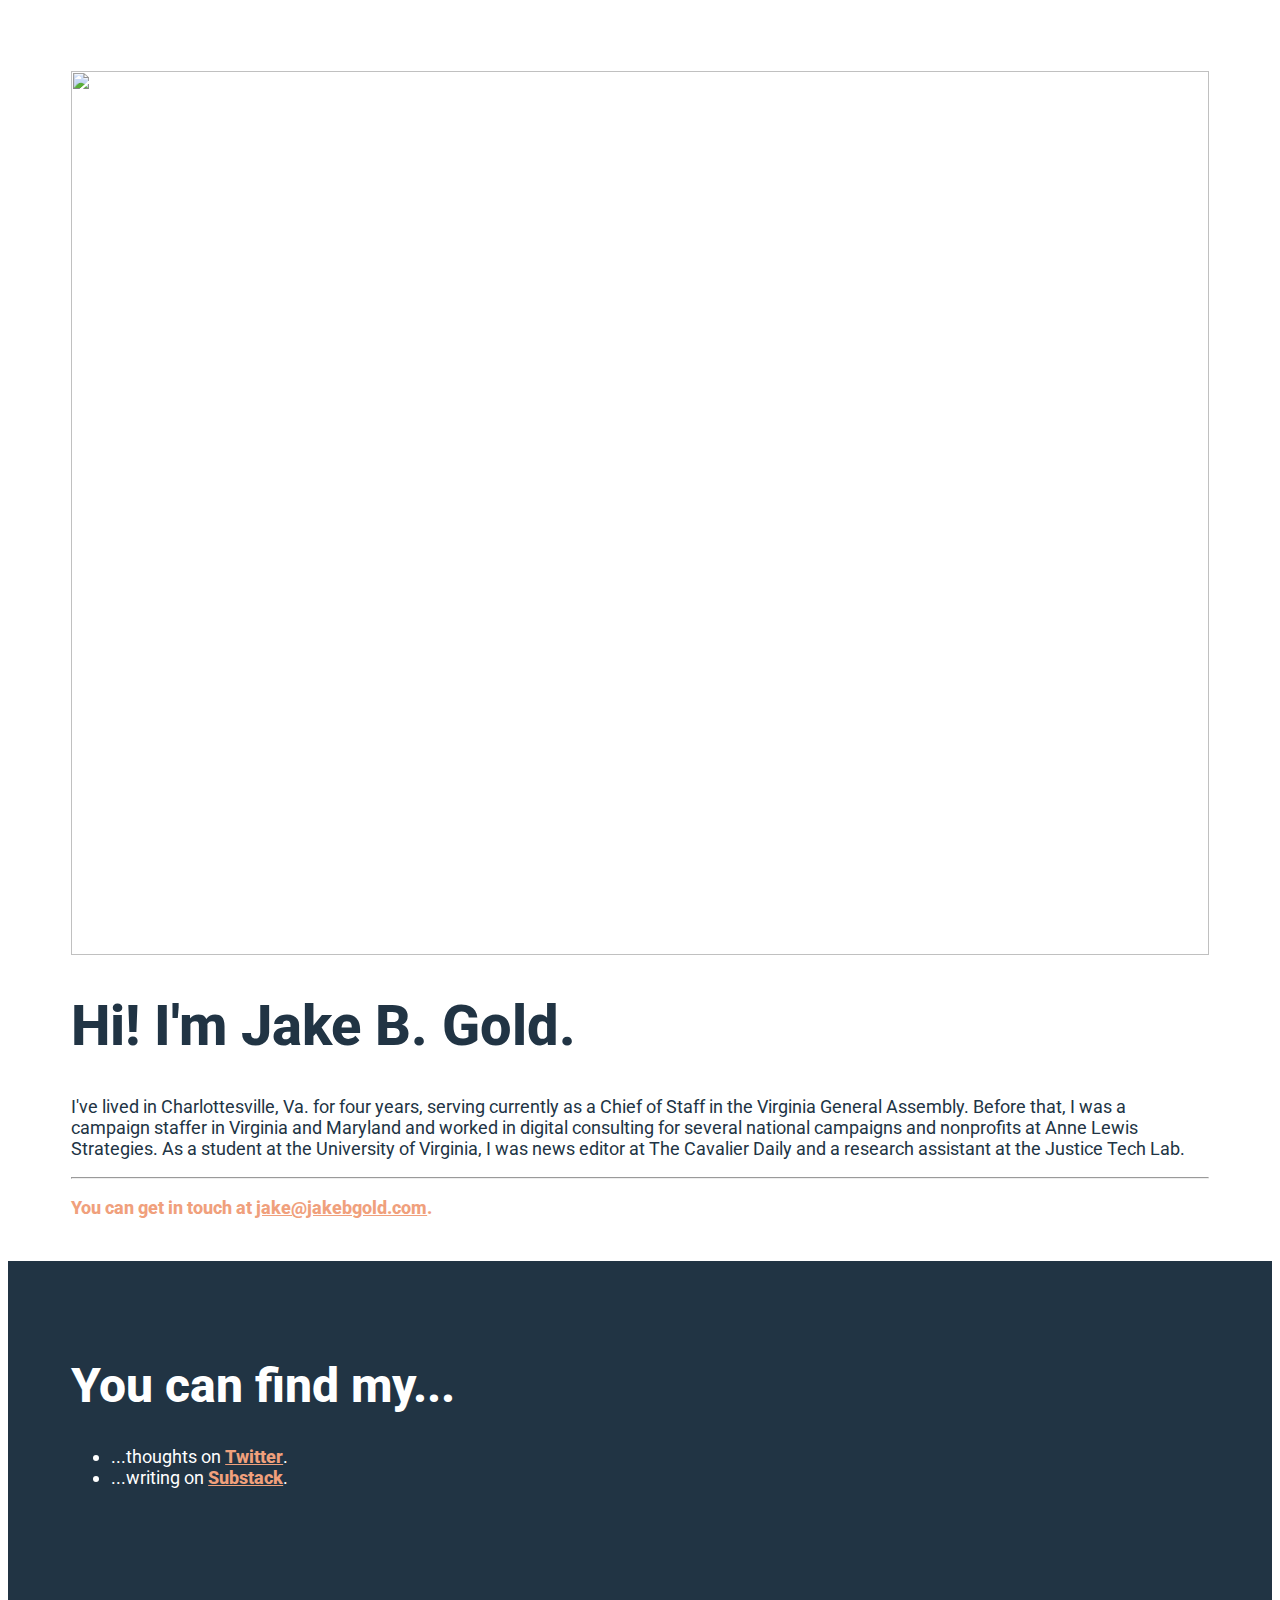
==== index.html @ dd89dd4c "fixing link" ====
<link rel="stylesheet" href="https://stackpath.bootstrapcdn.com/bootstrap/4.5.0/css/bootstrap.min.css"
    integrity="sha384-9aIt2nRpC12Uk9gS9baDl411NQApFmC26EwAOH8WgZl5MYYxFfc+NcPb1dKGj7Sk" crossorigin="anonymous">
<link
    href="https://fonts.googleapis.com/css2?family=Roboto:ital,wght@0,100;0,300;0,400;0,500;0,700;0,900;1,100;1,300;1,400;1,500;1,700;1,900&display=swap"
    rel="stylesheet">

<head>
    <title>Jake B. Gold</title>
    <link rel="icon" href="icons/logo1.jpg">

    <style>
        body {
            font-family: 'Roboto', sans-serif;
        }

        .strata {
            padding: 5% 5% 2% 5%;
            color: #213444
        }

        p,
        li {
            font-size: 18px;
        }

        h1 {
            font-size: 48px;
        }

        a {
            color: #F0A07C;
            text-decoration: underline;
            font-weight: 800;
        }

        a:hover {
            color: #F0A07C;
        }

        li {
            color: white;
        }
    </style>
</head>

<body>
    <div style="background-color: white;" class="strata">
        <div class="container" style="margin: 0; padding: 0;">
            <div class="row">
                <div class="col-lg-4">
                    <img src="images/Headshots/USPS_Sweatshirt.jpeg" style="width: 100%;">
                </div>
                <div class="col-lg-8">
                    <h1 style="color: #213444; font-weight: 800; font-size: 56px;">Hi! I'm Jake B. Gold.</h1>

                    <p>I've lived in Charlottesville, Va. for four years, serving currently as
                        a Chief of Staff in the
                        Virginia
                        General Assembly. Before that, I was a campaign staffer in Virginia and Maryland
                        and worked in digital consulting for several national campaigns
                        and
                        nonprofits at Anne Lewis Strategies. As a student at the University of Virginia, I was news
                        editor at The Cavalier Daily
                        and
                        a
                        research assistant at the Justice Tech
                        Lab.</p>

                    <hr>
                    </hr>
                    <p>
                        <font style="color: #F0A07C; font-weight: 800;">You can get in touch at
                            <a href="mailto:jake@jakebgold.com"
                                style="color: #F0A07C; text-decoration: underline; ">jake@jakebgold.com</a>.</font>
                    </p>
                </div>

            </div>

        </div>

    </div>
    <div style="background-color: #213444; min-height: 50%;" class="strata">
        <h1 style="color: white; font-weight: 800;">You can find my...</h1>
        <p style="color: white;">
            <ul>
                <li>...thoughts on <a href="https://www.twitter.com/jakebgold">Twitter</a>.
                </li>
                <li>...writing on <a href="https://jakebgold.substack.com/">Substack</a>.
                </li>
            </ul>
        </p>




    </div>
</body>
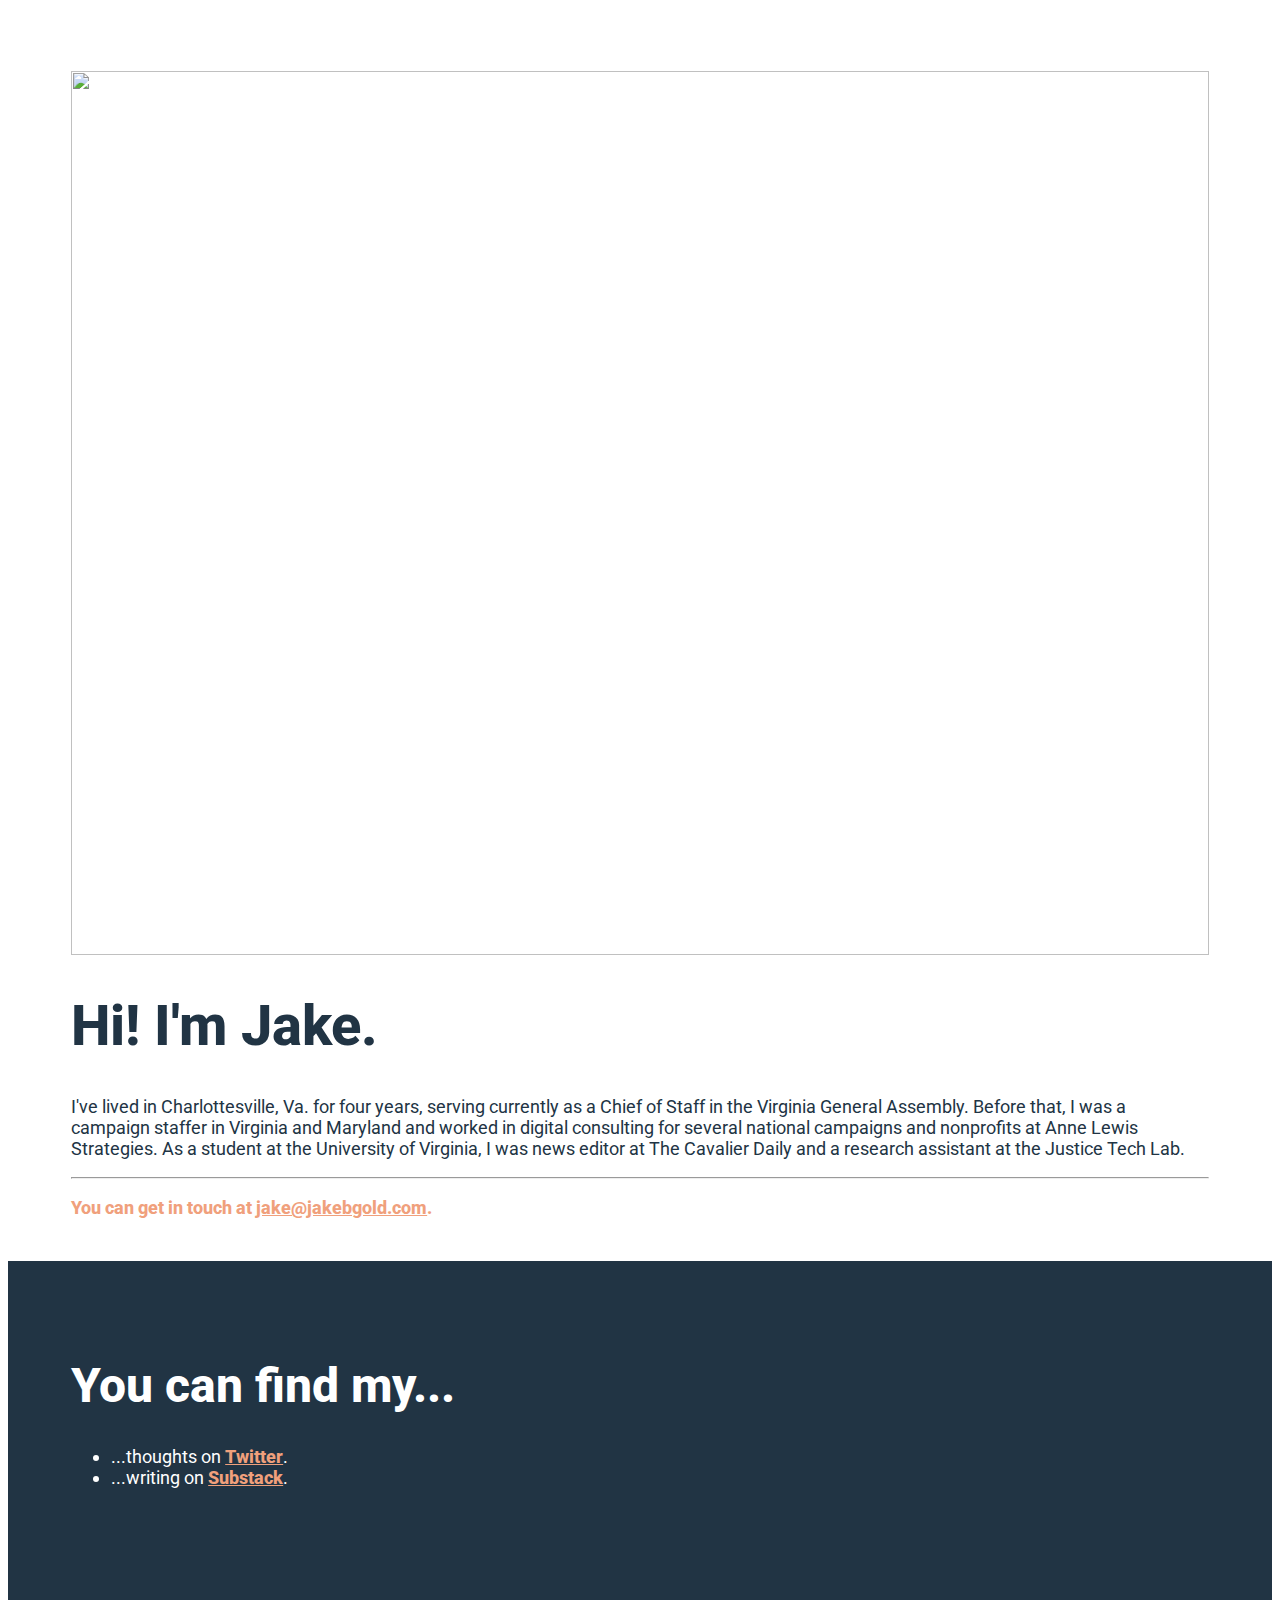
==== commit c4057b9a: "updated resposnive tag" ====
--- a/index.html
+++ b/index.html
@@ -7,6 +7,7 @@
 <head>
     <title>Jake B. Gold</title>
     <link rel="icon" href="icons/logo1.jpg">
+    <meta name="viewport" content="width=device-width, initial-scale=1.0">
 
     <style>
         body {
@@ -51,7 +52,7 @@
                     <img src="images/Headshots/USPS_Sweatshirt.jpeg" style="width: 100%;">
                 </div>
                 <div class="col-lg-8">
-                    <h1 style="color: #213444; font-weight: 800; font-size: 56px;">Hi! I'm Jake B. Gold.</h1>
+                    <h1 style="color: #213444; font-weight: 800; font-size: 56px;">Hi! I'm Jake.</h1>
 
                     <p>I've lived in Charlottesville, Va. for four years, serving currently as
                         a Chief of Staff in the
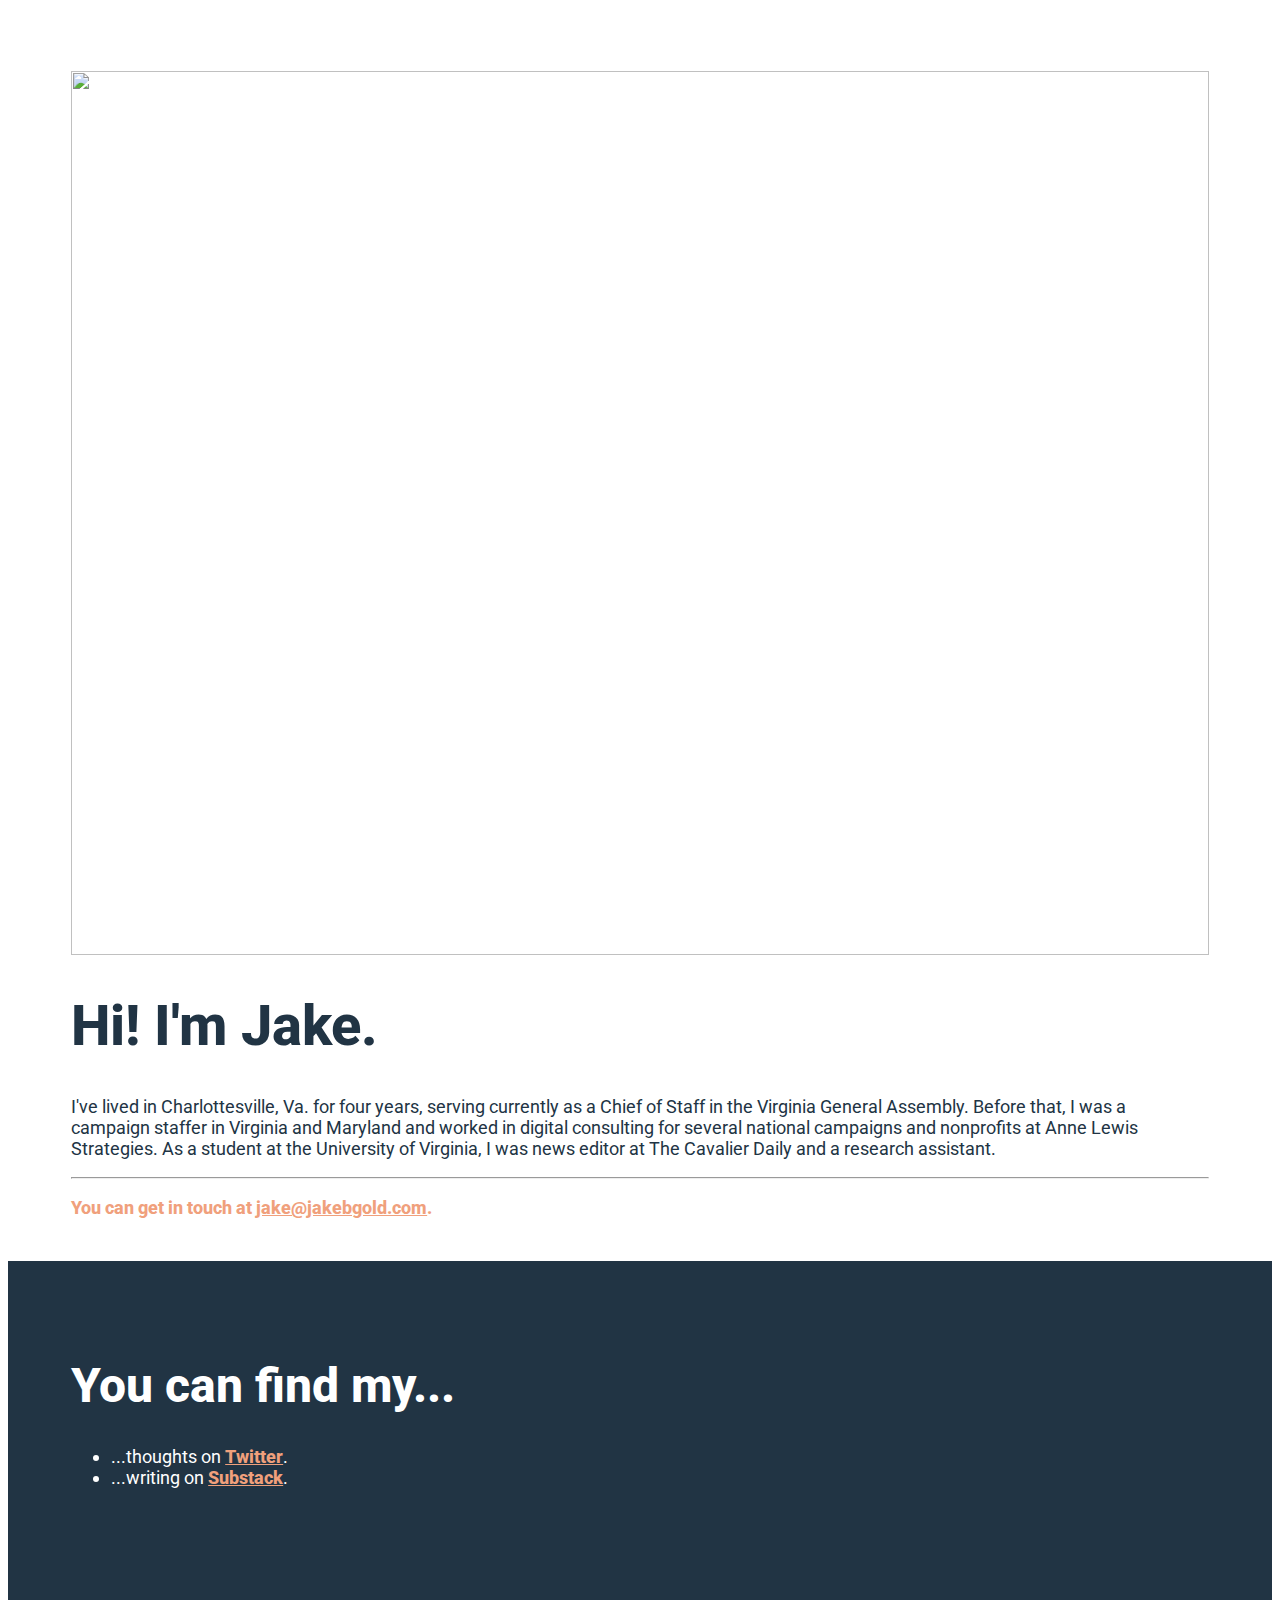
==== commit 74da70bc: "updating job history" ====
--- a/index.html
+++ b/index.html
@@ -8,6 +8,9 @@
     <title>Jake B. Gold</title>
     <link rel="icon" href="icons/logo1.jpg">
     <meta name="viewport" content="width=device-width, initial-scale=1.0">
+    <meta name="description"
+        content="Jake is a writer and state legislative staffer based in Charlottesville, Virginia.">
+
 
     <style>
         body {
@@ -49,7 +52,7 @@
         <div class="container" style="margin: 0; padding: 0;">
             <div class="row">
                 <div class="col-lg-4">
-                    <img src="images/Headshots/USPS_Sweatshirt.jpeg" style="width: 100%;">
+                    <img src="images/Headshots/MG_5362.jpg" style="width: 100%;">
                 </div>
                 <div class="col-lg-8">
                     <h1 style="color: #213444; font-weight: 800; font-size: 56px;">Hi! I'm Jake.</h1>
@@ -64,8 +67,7 @@
                         editor at The Cavalier Daily
                         and
                         a
-                        research assistant at the Justice Tech
-                        Lab.</p>
+                        research assistant.</p>
 
                     <hr>
                     </hr>
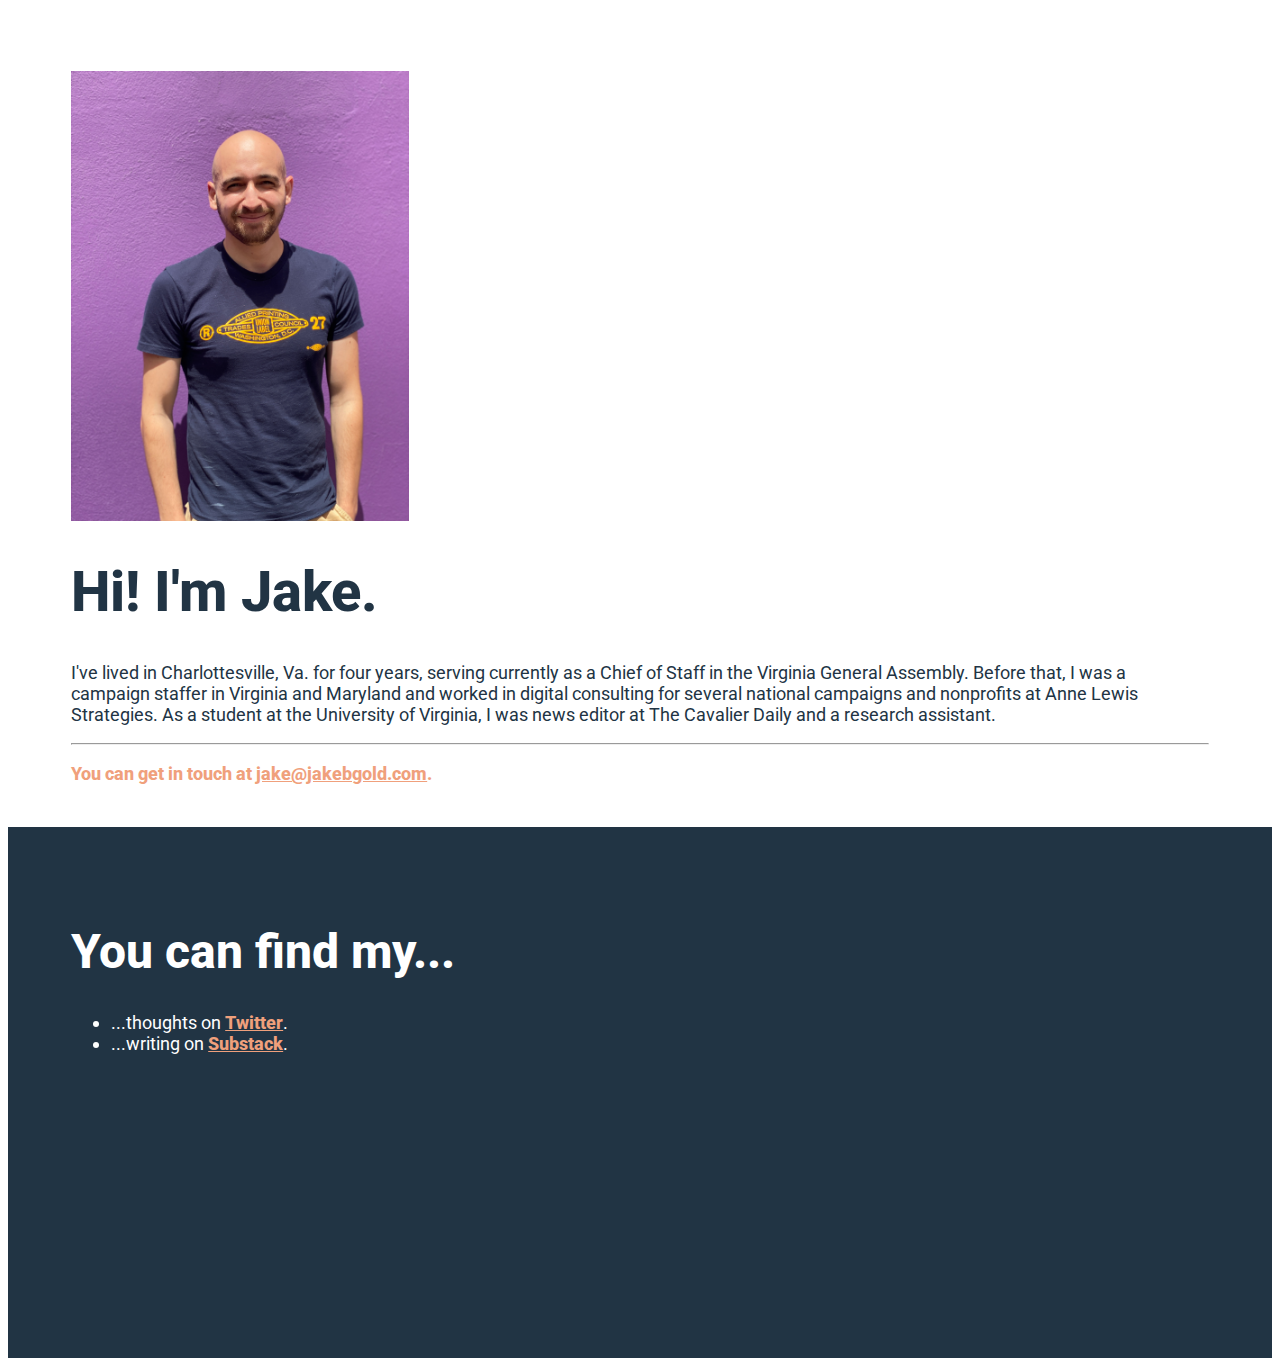
==== commit e386f8ae: "updating picture" ====
--- a/index.html
+++ b/index.html
@@ -52,7 +52,7 @@
         <div class="container" style="margin: 0; padding: 0;">
             <div class="row">
                 <div class="col-lg-4">
-                    <img src="images/Headshots/MG_5362.jpg" style="width: 100%;">
+                    <img src="images/Headshots/IMG_6638.jpg" style="max-height: 50vh;">
                 </div>
                 <div class="col-lg-8">
                     <h1 style="color: #213444; font-weight: 800; font-size: 56px;">Hi! I'm Jake.</h1>
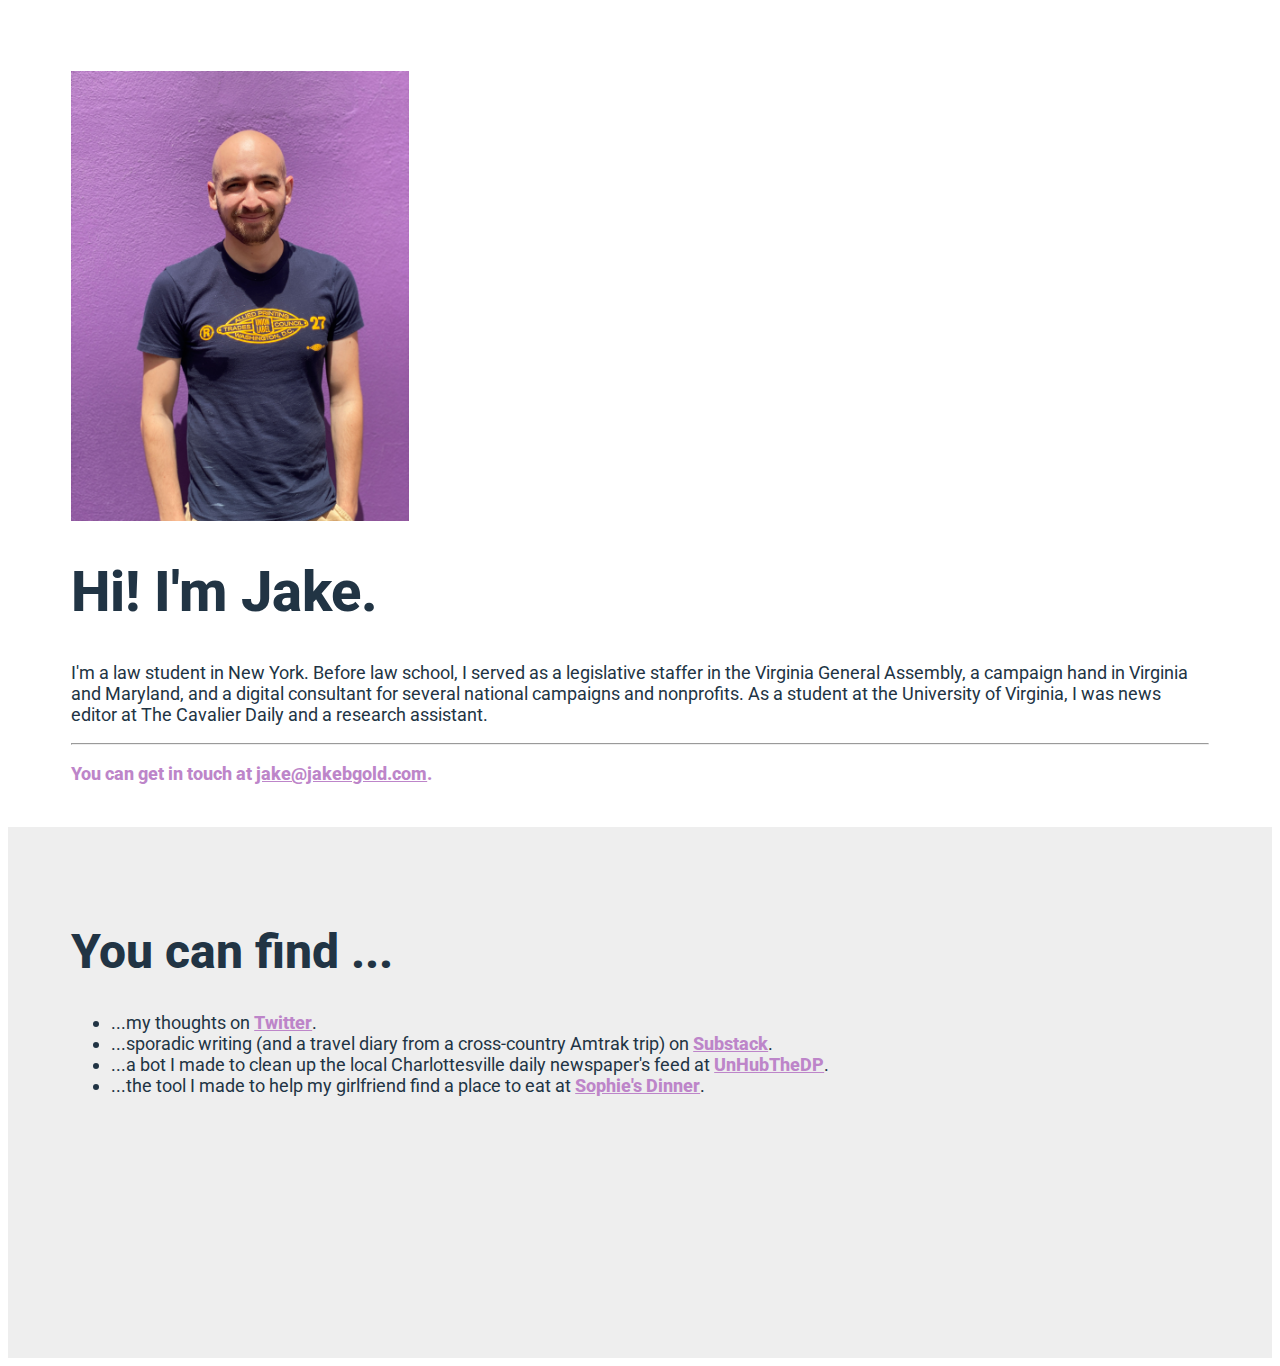
==== commit 3e62813a: "updating many things" ====
--- a/index.html
+++ b/index.html
@@ -8,13 +8,13 @@
     <title>Jake B. Gold</title>
     <link rel="icon" href="icons/logo1.jpg">
     <meta name="viewport" content="width=device-width, initial-scale=1.0">
-    <meta name="description"
-        content="Jake is a writer and state legislative staffer based in Charlottesville, Virginia.">
+    <meta name="description" content="I'm a law student based in New York City.">
 
 
     <style>
         body {
             font-family: 'Roboto', sans-serif;
+            color: #213444;
         }
 
         .strata {
@@ -32,17 +32,13 @@
         }
 
         a {
-            color: #F0A07C;
+            color: #bd85c9;
             text-decoration: underline;
             font-weight: 800;
         }
 
         a:hover {
-            color: #F0A07C;
-        }
-
-        li {
-            color: white;
+            color: #bd85c9;
         }
     </style>
 </head>
@@ -57,13 +53,13 @@
                 <div class="col-lg-8">
                     <h1 style="color: #213444; font-weight: 800; font-size: 56px;">Hi! I'm Jake.</h1>
 
-                    <p>I've lived in Charlottesville, Va. for four years, serving currently as
-                        a Chief of Staff in the
+                    <p>I'm a law student in New York. Before law school, I served as
+                        a legislative staffer in the
                         Virginia
-                        General Assembly. Before that, I was a campaign staffer in Virginia and Maryland
-                        and worked in digital consulting for several national campaigns
+                        General Assembly, a campaign hand in Virginia and Maryland,
+                        and a digital consultant for several national campaigns
                         and
-                        nonprofits at Anne Lewis Strategies. As a student at the University of Virginia, I was news
+                        nonprofits. As a student at the University of Virginia, I was news
                         editor at The Cavalier Daily
                         and
                         a
@@ -72,9 +68,9 @@
                     <hr>
                     </hr>
                     <p>
-                        <font style="color: #F0A07C; font-weight: 800;">You can get in touch at
+                        <font style="color: #bd85c9; font-weight: 800;">You can get in touch at
                             <a href="mailto:jake@jakebgold.com"
-                                style="color: #F0A07C; text-decoration: underline; ">jake@jakebgold.com</a>.</font>
+                                style="color: #bd85c9; text-decoration: underline; ">jake@jakebgold.com</a>.</font>
                     </p>
                 </div>
 
@@ -83,14 +79,19 @@
         </div>
 
     </div>
-    <div style="background-color: #213444; min-height: 50%;" class="strata">
-        <h1 style="color: white; font-weight: 800;">You can find my...</h1>
-        <p style="color: white;">
+    <div style="background-color: #eeeeee; min-height: 50%;" class="strata">
+        <h1 style="font-weight: 800;">You can find ...</h1>
+        <p>
             <ul>
-                <li>...thoughts on <a href="https://www.twitter.com/jakebgold">Twitter</a>.
+                <li>...my thoughts on <a href="https://www.twitter.com/jakebgold" target="_blank">Twitter</a>.
                 </li>
-                <li>...writing on <a href="https://jakebgold.substack.com/">Substack</a>.
+                <li>...sporadic writing (and a travel diary from a cross-country Amtrak trip) on <a
+                        href="https://jakebgold.substack.com/" target="_blank">Substack</a>.
                 </li>
+                <li>...a bot I made to clean up the local Charlottesville daily newspaper's feed at <a
+                        href="https://www.twitter.com/UnHubTheDP" target="_blank">UnHubTheDP</a>.</li>
+                <li>...the tool I made to help my girlfriend find a place to eat at <a
+                        href="https://sophiesdinner.herokuapp.com" target="_blank">Sophie's Dinner</a>.</li>
             </ul>
         </p>
 
